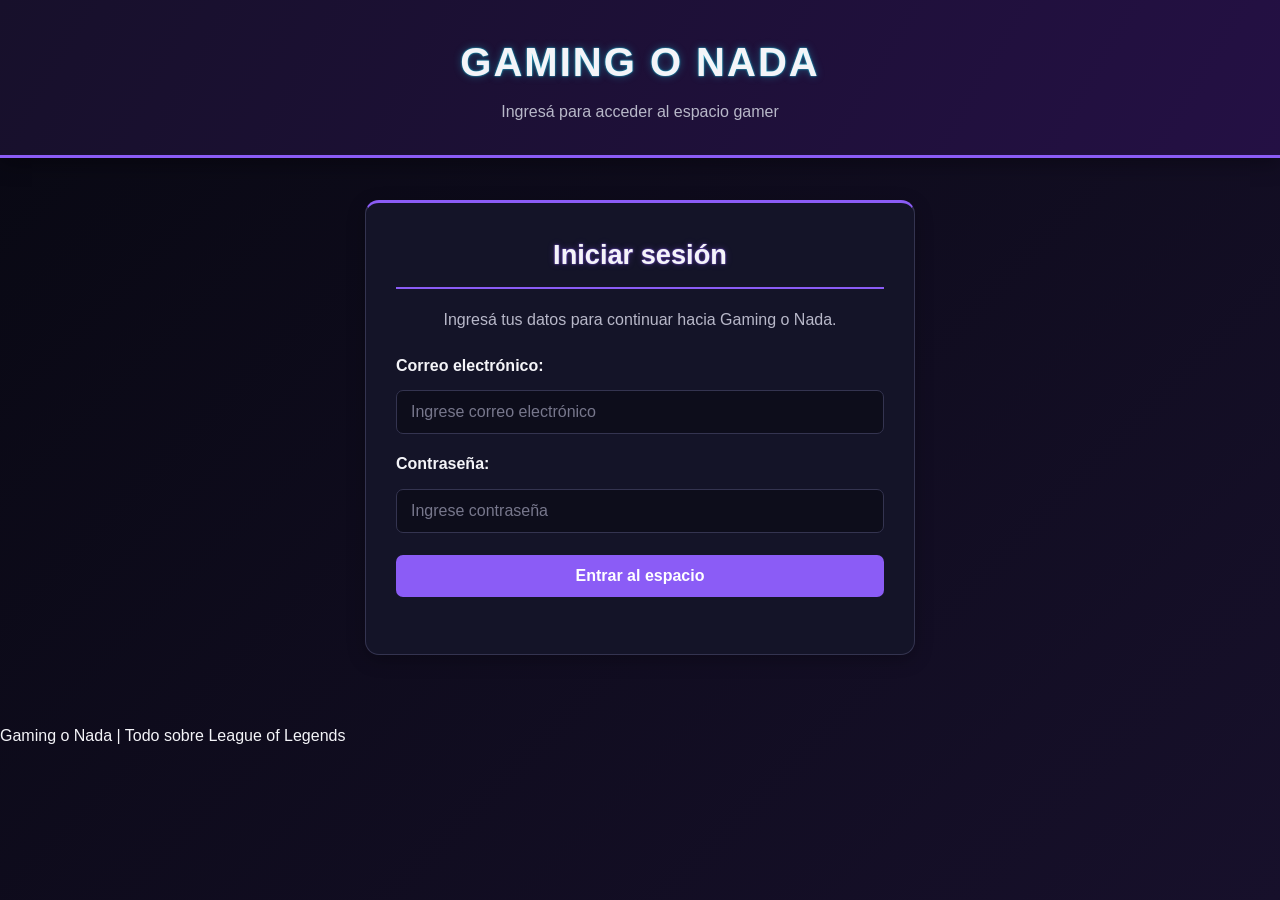
==== calculadora.html @ a45d56f7 "Actualizacion del proyecto Gaming o Nada" ====
<!DOCTYPE html>
<html lang="es">
<head>
    <meta charset="UTF-8">
    <meta name="viewport" content="width=device-width, initial-scale=1.0">
    <title>Calculadora | Gaming o Nada</title>

    <link rel="stylesheet" href="css/style.css">
</head>
<body data-protected="true">

    <header>
        <h1>Gaming o Nada</h1>
        <p>Calculadora Gamer</p>

        <nav>
            <details>
                <summary>Menú de navegación</summary>
                <ul>
                    <li><a href="gaming.html">Inicio</a></li>
                    <li><a href="calculadora.html">Calculadora</a></li>
                    <li><a href="contacto.html">Contacto</a></li>
                </ul>
            </details>
        </nav>
    </header>

    <main>
        <section>
            <h2>Calculadora Gamer</h2>

            <p>
                Ingresá dos números y seleccioná la operación matemática
                que quieras realizar.
            </p>

            <form id="formCalculadora">

                <label for="numero1">Primer número:</label>
                <input
                    type="number"
                    id="numero1"
                    name="numero1"
                    step="any"
                    required
                >

                <label for="numero2">Segundo número:</label>
                <input
                    type="number"
                    id="numero2"
                    name="numero2"
                    step="any"
                    required
                >

                <div class="operaciones">
                    <button type="button" data-operacion="+">
                        Sumar (+)
                    </button>

                    <button type="button" data-operacion="-">
                        Restar (-)
                    </button>

                    <button type="button" data-operacion="*">
                        Multiplicar (×)
                    </button>

                    <button type="button" data-operacion="/">
                        Dividir (÷)
                    </button>
                </div>

                <label for="resultado">Resultado:</label>
                <input
                    type="text"
                    id="resultado"
                    name="resultado"
                    readonly
                >

                <p id="mensaje" role="status"></p>

            </form>

            <a href="gaming.html">Volver al inicio</a>
        </section>
    </main>

    <footer>
        <p>EDI II - Tecnicatura Superior en Análisis de Sistemas - 2026</p>
        <p>Gaming o Nada | Proyecto educativo</p>
    </footer>

    <script src="js/script.js" defer></script>

</body>
</html>
---- css/style.css ----
/* ========================================
   GAMING O NADA
   Hoja de estilos principal
======================================== */


/* ========================================
   1. CONFIGURACIÓN GENERAL
======================================== */

* {
    margin: 0;
    padding: 0;
    box-sizing: border-box;
}

:root {
    --fondo: #080812;
    --fondo-secundario: #141428;
    --violeta: #8b5cf6;
    --celeste: #22d3ee;
    --rosa: #ec4899;
    --texto: #f4f4f8;
    --texto-secundario: #b8b8c9;
    --borde: #343450;
}

body {
    min-height: 100vh;
    font-family: "Segoe UI", Arial, sans-serif;
    background: linear-gradient(135deg, var(--fondo), #17102b);
    color: var(--texto);
    line-height: 1.6;
}


/* ========================================
   2. ENCABEZADO
======================================== */

header {
    background: linear-gradient(120deg, #17102b, #241044);
    padding: 30px 20px;
    text-align: center;
    border-bottom: 3px solid var(--violeta);
    box-shadow: 0 5px 20px rgba(0, 0, 0, 0.35);
}

header h1 {
    color: var(--celeste);
    font-size: 2.5rem;
    letter-spacing: 2px;
    text-transform: uppercase;
    text-shadow: 0 0 12px rgba(34, 211, 238, 0.35);
}

header p {
    color: var(--texto-secundario);
    margin-top: 5px;
}


/* ========================================
   3. MENÚ DE NAVEGACIÓN
======================================== */

nav {
    margin-top: 20px;
}

nav details {
    position: relative;
    display: inline-block;
}

nav summary {
    list-style: none;
    cursor: pointer;
    padding: 10px 25px;
    background: var(--violeta);
    border-radius: 8px;
    color: white;
    font-weight: bold;
    transition: 0.3s;
}

nav summary::-webkit-details-marker {
    display: none;
}

nav summary::after {
    content: " ▼";
    font-size: 0.75rem;
}

nav summary:hover {
    background: var(--celeste);
    color: var(--fondo);
}

nav details ul {
    position: absolute;
    top: 110%;
    left: 0;
    width: 190px;
    list-style: none;
    background: var(--fondo-secundario);
    border: 1px solid var(--violeta);
    border-radius: 8px;
    overflow: hidden;
    z-index: 10;
    box-shadow: 0 8px 20px rgba(0, 0, 0, 0.4);
}

nav details li a {
    display: block;
    padding: 12px 15px;
    color: var(--texto);
    text-decoration: none;
    transition: 0.3s;
}

nav details li a:hover {
    background: var(--violeta);
    color: white;
}


/* ========================================
   4. CONTENIDO PRINCIPAL
======================================== */

main {
    width: 90%;
    max-width: 1100px;
    margin: 35px auto;
}

section {
    background: var(--fondo-secundario);
    padding: 30px;
    margin-bottom: 25px;
    border: 1px solid var(--borde);
    border-radius: 14px;
    box-shadow: 0 5px 18px rgba(0, 0, 0, 0.25);
}

section h2 {
    color: var(--celeste);
    font-size: 1.7rem;
    margin-bottom: 18px;
    border-bottom: 2px solid var(--violeta);
    padding-bottom: 10px;
}

section h3 {
    color: var(--rosa);
    margin-bottom: 8px;
}

section p {
    color: var(--texto-secundario);
    margin-bottom: 15px;
}

section ul {
    padding-left: 25px;
    color: var(--texto-secundario);
}

section li {
    margin-bottom: 8px;
}


/* ========================================
   5. FORMULARIO DE ACCESO
======================================== */

.login-main {
    max-width: 550px;
    min-height: 55vh;
    display: flex;
    align-items: center;
    justify-content: center;
}

.login-section {
    width: 100%;
    border-top: 3px solid var(--violeta);
}

.login-section h2 {
    text-align: center;
}

.login-section > p {
    text-align: center;
}


/* ========================================
   6. IMAGEN PRINCIPAL
======================================== */

.logo-lol {
    display: block;
    width: 100%;
    max-width: 400px;
    height: auto;
    margin: 20px auto;
    border-radius: 10px;
}


/* ========================================
   7. TARJETAS Y CONTENIDO
======================================== */

article {
    background: #1c1c35;
    padding: 20px;
    margin: 15px 0;
    border-left: 4px solid var(--violeta);
    border-radius: 8px;
    transition: 0.3s;
}

article:hover {
    transform: translateY(-3px);
    border-left-color: var(--celeste);
}

blockquote {
    margin-top: 20px;
    padding: 18px;
    background: rgba(139, 92, 246, 0.12);
    border-left: 4px solid var(--celeste);
    border-radius: 6px;
    color: var(--texto);
    font-style: italic;
}


/* ========================================
   8. FORMULARIOS E INPUTS
======================================== */

form {
    display: flex;
    flex-direction: column;
    gap: 12px;
    max-width: 650px;
}

label {
    color: var(--texto);
    font-weight: 600;
    margin-top: 5px;
}

input,
textarea {
    width: 100%;
    padding: 12px 14px;
    background: #0d0d1b;
    border: 1px solid var(--borde);
    border-radius: 7px;
    color: var(--texto);
    font-family: inherit;
    font-size: 1rem;
    outline: none;
    transition: 0.3s;
}

input:focus,
textarea:focus {
    border-color: var(--celeste);
    box-shadow: 0 0 8px rgba(34, 211, 238, 0.2);
}

input::placeholder,
textarea::placeholder {
    color: #77778c;
}

textarea {
    resize: vertical;
}


/* ========================================
   9. BOTONES
======================================== */

button {
    padding: 12px 18px;
    margin-top: 10px;
    background: var(--violeta);
    border: none;
    border-radius: 7px;
    color: white;
    font-size: 1rem;
    font-weight: bold;
    cursor: pointer;
    transition: 0.3s;
}

button:hover {
    background: var(--celeste);
    color: var(--fondo);
    transform: translateY(-2px);
}

button:active {
    transform: scale(0.98);
}


/* ========================================
   10. CALCULADORA
======================================== */

.operaciones {
    display: grid;
    grid-template-columns: repeat(2, 1fr);
    gap: 10px;
    margin: 10px 0;
}

.operaciones button {
    margin-top: 0;
}


/* ========================================
   11. VENTANA EMERGENTE DE CONFIRMACIÓN
======================================== */

.modal-overlay {
    position: fixed;
    inset: 0;
    z-index: 1000;

    display: flex;
    align-items: center;
    justify-content: center;

    padding: 20px;
    background: rgba(0, 0, 0, 0.78);
    backdrop-filter: blur(5px);

    animation: aparecerFondo 0.25s ease;
}

.modal-overlay[hidden] {
    display: none;
}

.modal-contenido {
    width: 100%;
    max-width: 430px;

    padding: 35px 30px;
    text-align: center;

    background: linear-gradient(145deg, #17102b, #141428);
    border: 1px solid var(--violeta);
    border-radius: 18px;

    box-shadow: 0 0 35px rgba(139, 92, 246, 0.25);

    animation: aparecerVentana 0.3s ease;
}

.modal-icono {
    width: 75px;
    height: 75px;

    display: flex;
    align-items: center;
    justify-content: center;

    margin: 0 auto 20px;

    border: 3px solid #4ade80;
    border-radius: 50%;

    color: #4ade80;
    font-size: 2.8rem;
    font-weight: bold;

    box-shadow: 0 0 20px rgba(74, 222, 128, 0.2);
}

.modal-contenido h2 {
    color: var(--celeste);
    font-size: 1.7rem;
    margin-bottom: 12px;
}

.modal-contenido p {
    color: var(--texto-secundario);
    margin-bottom: 20px;
}

.modal-contenido button {
    width: 100%;
    max-width: 180px;
    margin-top: 5px;
}


/* ANIMACIONES DE LA VENTANA */

@keyframes aparecerFondo {
    from {
        opacity: 0;
    }

    to {
        opacity: 1;
    }
}

@keyframes aparecerVentana {
    from {
        opacity: 0;
        transform: translateY(20px) scale(0.95);
    }

    to {
        opacity: 1;
        transform: translateY(0) scale(1);
    }
}


/* ========================================
   12. DISEÑO RESPONSIVE
======================================== */

@media (max-width: 600px) {

    header h1 {
        font-size: 2rem;
    }

    main {
        width: 94%;
        margin: 25px auto;
    }

    section {
        padding: 20px;
    }

    .modal-contenido {
        padding: 28px 20px;
    }

    .modal-contenido h2 {
        font-size: 1.45rem;
    }
}



/* ========================================
   13. CONTORNOS NEÓN ANIMADOS
======================================== */

header h1,
section h2,
section h3 {
    color: var(--texto);
    -webkit-text-stroke: 1px transparent;
    paint-order: stroke fill;
    animation: contornoNeon 4s ease-in-out infinite alternate;
}

header h1 {
    text-shadow:
        0 0 2px #22d3ee,
        0 0 8px rgba(34, 211, 238, 0.35);
}

section h2,
section h3 {
    text-shadow:
        0 0 2px #8b5cf6,
        0 0 7px rgba(139, 92, 246, 0.3);
}

@keyframes contornoNeon {

    0% {
        -webkit-text-stroke: 0.4px #22d3ee;
        text-shadow:
            0 0 2px #22d3ee,
            0 0 5px #22d3ee;
    }

    50% {
        -webkit-text-stroke: 0.8px #8b5cf6;
        text-shadow:
            0 0 4px #8b5cf6,
            0 0 12px #8b5cf6;
    }

    100% {
        -webkit-text-stroke: 1px #ec4899;
        text-shadow:
            0 0 3px #ec4899,
            0 0 10px #ec4899;
    }
}
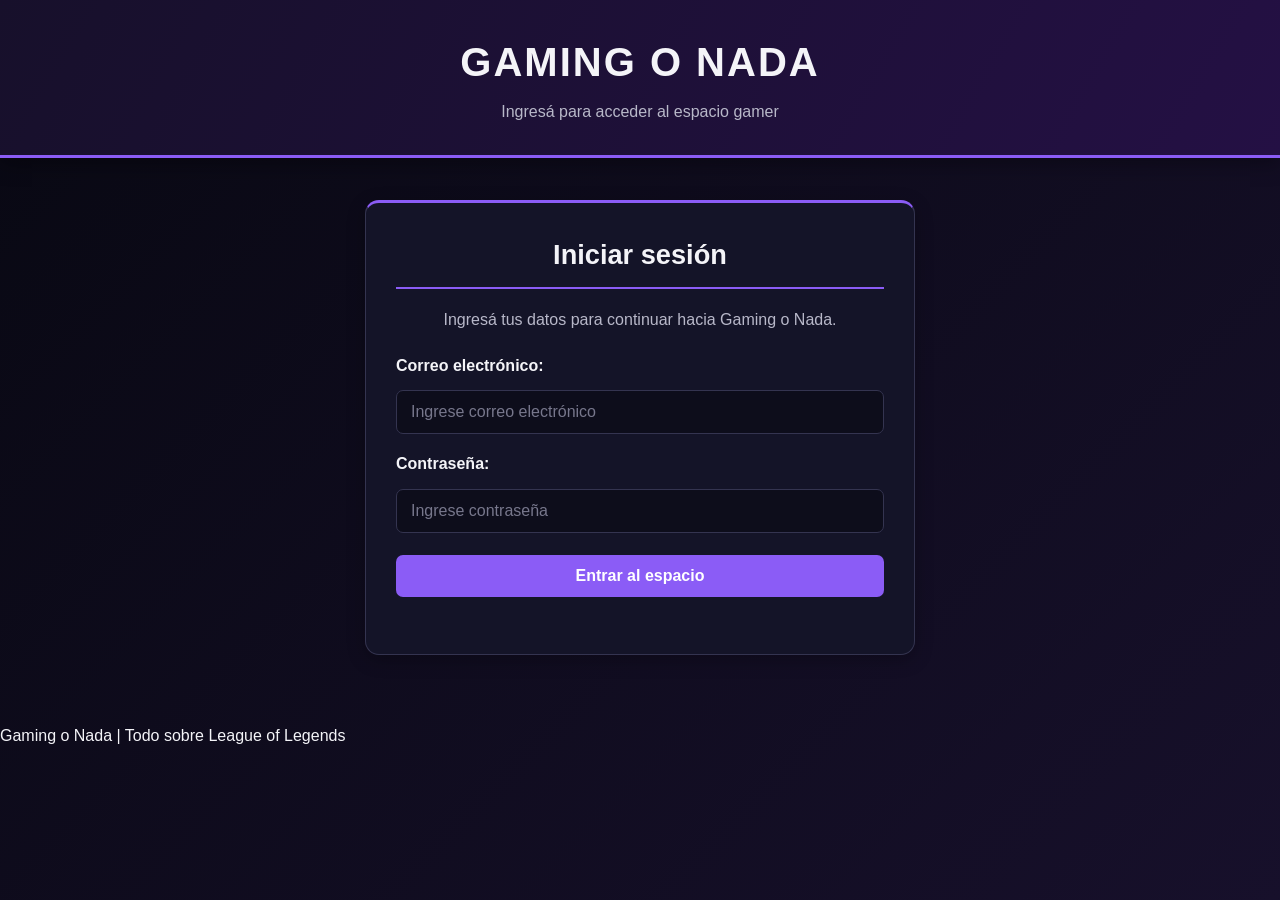
==== commit e728ea42: "Actualizacion del contenido y diseño del sitio" ====
--- a/calculadora.html
+++ b/calculadora.html
@@ -9,6 +9,7 @@
 </head>
 <body data-protected="true">
 
+    <!-- ENCABEZADO Y MENÚ DESPLEGABLE -->
     <header>
         <h1>Gaming o Nada</h1>
         <p>Calculadora Gamer</p>
@@ -17,14 +18,15 @@
             <details>
                 <summary>Menú de navegación</summary>
                 <ul>
-                    <li><a href="gaming.html">Inicio</a></li>
-                    <li><a href="calculadora.html">Calculadora</a></li>
+                    <li><a href="index.html">Inicio</a></li>
+                    <li><a href="index.html#formulario-acceso">Formulario</a></li>
                     <li><a href="contacto.html">Contacto</a></li>
                 </ul>
             </details>
         </nav>
     </header>
 
+    <!-- CONTENIDO PRINCIPAL Y CALCULADORA -->
     <main>
         <section>
             <h2>Calculadora Gamer</h2>
@@ -84,15 +86,17 @@
 
             </form>
 
-            <a href="gaming.html">Volver al inicio</a>
+            <a href="index.html">Volver al inicio</a>
         </section>
     </main>
 
+    <!-- PIE DE PÁGINA -->
     <footer>
-        <p>EDI II - Tecnicatura Superior en Análisis de Sistemas - 2026</p>
+        <p>EDI I - Tecnicatura Superior en Análisis de Sistemas - 2026</p>
         <p>Gaming o Nada | Proyecto educativo</p>
     </footer>
 
+    <!-- SCRIPTS -->
     <script src="js/script.js" defer></script>
 
 </body>
--- a/css/style.css
+++ b/css/style.css
@@ -1,12 +1,5 @@
-
 /* ========================================
-   GAMING O NADA
-   Hoja de estilos principal
-======================================== */
-
-
-/* ========================================
-   1. CONFIGURACIÓN GENERAL
+   GAMING O NADA - ESTILOS PRINCIPALES
 ======================================== */
 
 * {
@@ -17,53 +10,95 @@
 
 :root {
     --fondo: #080812;
-    --fondo-secundario: #141428;
+    --fondo-sec: #141428;
     --violeta: #8b5cf6;
     --celeste: #22d3ee;
     --rosa: #ec4899;
     --texto: #f4f4f8;
-    --texto-secundario: #b8b8c9;
+    --texto-sec: #b8b8c9;
     --borde: #343450;
+}
+
+html {
+    min-height: 100%;
+    background-color: var(--fondo);
+    scroll-behavior: smooth;
+    scroll-padding-top: 125px;
 }
 
 body {
     min-height: 100vh;
     font-family: "Segoe UI", Arial, sans-serif;
-    background: linear-gradient(135deg, var(--fondo), #17102b);
+    background: linear-gradient(135deg, #080812, #17102b);
     color: var(--texto);
     line-height: 1.6;
 }
 
-
 /* ========================================
-   2. ENCABEZADO
+   ESTRUCTURA Y NAVEGACIÓN GENERAL
 ======================================== */
 
 header {
+    padding: 30px 20px;
     background: linear-gradient(120deg, #17102b, #241044);
-    padding: 30px 20px;
-    text-align: center;
     border-bottom: 3px solid var(--violeta);
     box-shadow: 0 5px 20px rgba(0, 0, 0, 0.35);
+    text-align: center;
 }
 
 header h1 {
-    color: var(--celeste);
     font-size: 2.5rem;
     letter-spacing: 2px;
     text-transform: uppercase;
-    text-shadow: 0 0 12px rgba(34, 211, 238, 0.35);
 }
 
 header p {
-    color: var(--texto-secundario);
+    color: var(--texto-sec);
     margin-top: 5px;
 }
 
-
-/* ========================================
-   3. MENÚ DE NAVEGACIÓN
-======================================== */
+main {
+    width: 90%;
+    max-width: 1100px;
+    margin: 35px auto;
+}
+
+section {
+    padding: 30px;
+    margin-bottom: 25px;
+    background: var(--fondo-sec);
+    border: 1px solid var(--borde);
+    border-radius: 14px;
+    box-shadow: 0 5px 18px rgba(0, 0, 0, 0.25);
+}
+
+section h2 {
+    padding-bottom: 10px;
+    margin-bottom: 18px;
+    border-bottom: 2px solid var(--violeta);
+    font-size: 1.7rem;
+}
+
+section h3 {
+    margin-bottom: 8px;
+}
+
+section p,
+section ul {
+    color: var(--texto-sec);
+}
+
+section p {
+    margin-bottom: 15px;
+}
+
+section ul {
+    padding-left: 25px;
+}
+
+section li {
+    margin-bottom: 8px;
+}
 
 nav {
     margin-top: 20px;
@@ -75,13 +110,13 @@
 }
 
 nav summary {
-    list-style: none;
-    cursor: pointer;
     padding: 10px 25px;
     background: var(--violeta);
     border-radius: 8px;
-    color: white;
+    color: #fff;
     font-weight: bold;
+    cursor: pointer;
+    list-style: none;
     transition: 0.3s;
 }
 
@@ -103,13 +138,13 @@
     position: absolute;
     top: 110%;
     left: 0;
+    z-index: 10;
     width: 190px;
-    list-style: none;
-    background: var(--fondo-secundario);
+    overflow: hidden;
+    background: var(--fondo-sec);
     border: 1px solid var(--violeta);
     border-radius: 8px;
-    overflow: hidden;
-    z-index: 10;
+    list-style: none;
     box-shadow: 0 8px 20px rgba(0, 0, 0, 0.4);
 }
 
@@ -123,67 +158,104 @@
 
 nav details li a:hover {
     background: var(--violeta);
-    color: white;
-}
-
+    color: #fff;
+}
+
+/* Barra lateral superior desplegable con flecha */
+.portal-sidebar {
+    position: relative;
+    z-index: 20;
+    width: 230px;
+    margin: 112px 0 0 16px;
+}
+
+.sidebar-panel {
+    background: var(--fondo-sec);
+    border: 1px solid var(--violeta);
+    border-radius: 10px;
+    overflow: hidden;
+    box-shadow: 0 6px 18px rgba(0, 0, 0, 0.35);
+}
+
+.sidebar-toggle {
+    display: flex;
+    align-items: center;
+    justify-content: space-between;
+    padding: 9px 14px;
+    background: rgba(139, 92, 246, 0.16);
+    color: var(--texto);
+    font-weight: 700;
+    cursor: pointer;
+    list-style: none;
+    transition: background 0.25s, color 0.25s;
+}
+
+.sidebar-toggle::-webkit-details-marker,
+.sidebar-toggle::marker {
+    display: none;
+    content: "";
+}
+
+.sidebar-toggle:hover {
+    background: var(--violeta);
+    color: #fff;
+}
+
+.sidebar-flecha {
+    display: inline-block;
+    color: var(--celeste);
+    font-size: 1rem;
+    line-height: 1;
+    transition: transform 0.25s ease;
+}
+
+.sidebar-panel[open] .sidebar-flecha {
+    transform: rotate(90deg);
+}
+
+.sidebar-links {
+    display: flex;
+    flex-direction: column;
+    gap: 4px;
+    padding: 8px;
+    animation: deslizarSidebar 0.2s ease;
+}
+
+.sidebar-links a {
+    padding: 7px 10px;
+    color: var(--texto-sec);
+    text-decoration: none;
+    border-radius: 6px;
+    transition: 0.2s;
+}
+
+.sidebar-links a:hover {
+    background: rgba(34, 211, 238, 0.12);
+    color: var(--celeste);
+    transform: translateX(3px);
+}
+
+@keyframes deslizarSidebar {
+    from {
+        opacity: 0;
+        transform: translateY(-6px);
+    }
+    to {
+        opacity: 1;
+        transform: translateY(0);
+    }
+}
 
 /* ========================================
-   4. CONTENIDO PRINCIPAL
+   LOGIN, TARJETAS, FORMULARIOS Y BOTONES
 ======================================== */
 
-main {
-    width: 90%;
-    max-width: 1100px;
-    margin: 35px auto;
-}
-
-section {
-    background: var(--fondo-secundario);
-    padding: 30px;
-    margin-bottom: 25px;
-    border: 1px solid var(--borde);
-    border-radius: 14px;
-    box-shadow: 0 5px 18px rgba(0, 0, 0, 0.25);
-}
-
-section h2 {
-    color: var(--celeste);
-    font-size: 1.7rem;
-    margin-bottom: 18px;
-    border-bottom: 2px solid var(--violeta);
-    padding-bottom: 10px;
-}
-
-section h3 {
-    color: var(--rosa);
-    margin-bottom: 8px;
-}
-
-section p {
-    color: var(--texto-secundario);
-    margin-bottom: 15px;
-}
-
-section ul {
-    padding-left: 25px;
-    color: var(--texto-secundario);
-}
-
-section li {
-    margin-bottom: 8px;
-}
-
-
-/* ========================================
-   5. FORMULARIO DE ACCESO
-======================================== */
-
 .login-main {
+    display: flex;
+    align-items: center;
+    justify-content: center;
     max-width: 550px;
     min-height: 55vh;
-    display: flex;
-    align-items: center;
-    justify-content: center;
 }
 
 .login-section {
@@ -191,18 +263,10 @@
     border-top: 3px solid var(--violeta);
 }
 
-.login-section h2 {
-    text-align: center;
-}
-
+.login-section h2,
 .login-section > p {
     text-align: center;
 }
-
-
-/* ========================================
-   6. IMAGEN PRINCIPAL
-======================================== */
 
 .logo-lol {
     display: block;
@@ -213,15 +277,10 @@
     border-radius: 10px;
 }
 
-
-/* ========================================
-   7. TARJETAS Y CONTENIDO
-======================================== */
-
 article {
-    background: #1c1c35;
     padding: 20px;
     margin: 15px 0;
+    background: #1c1c35;
     border-left: 4px solid var(--violeta);
     border-radius: 8px;
     transition: 0.3s;
@@ -233,19 +292,13 @@
 }
 
 blockquote {
+    padding: 18px;
     margin-top: 20px;
-    padding: 18px;
     background: rgba(139, 92, 246, 0.12);
     border-left: 4px solid var(--celeste);
     border-radius: 6px;
-    color: var(--texto);
     font-style: italic;
 }
-
-
-/* ========================================
-   8. FORMULARIOS E INPUTS
-======================================== */
 
 form {
     display: flex;
@@ -255,9 +308,8 @@
 }
 
 label {
-    color: var(--texto);
+    margin-top: 5px;
     font-weight: 600;
-    margin-top: 5px;
 }
 
 input,
@@ -289,18 +341,13 @@
     resize: vertical;
 }
 
-
-/* ========================================
-   9. BOTONES
-======================================== */
-
 button {
     padding: 12px 18px;
     margin-top: 10px;
     background: var(--violeta);
     border: none;
     border-radius: 7px;
-    color: white;
+    color: #fff;
     font-size: 1rem;
     font-weight: bold;
     cursor: pointer;
@@ -316,11 +363,6 @@
 button:active {
     transform: scale(0.98);
 }
-
-
-/* ========================================
-   10. CALCULADORA
-======================================== */
 
 .operaciones {
     display: grid;
@@ -333,24 +375,20 @@
     margin-top: 0;
 }
 
-
 /* ========================================
-   11. VENTANA EMERGENTE DE CONFIRMACIÓN
+   VENTANA EMERGENTE Y NEÓN
 ======================================== */
 
 .modal-overlay {
     position: fixed;
     inset: 0;
     z-index: 1000;
-
     display: flex;
     align-items: center;
     justify-content: center;
-
     padding: 20px;
     background: rgba(0, 0, 0, 0.78);
     backdrop-filter: blur(5px);
-
     animation: aparecerFondo 0.25s ease;
 }
 
@@ -361,48 +399,39 @@
 .modal-contenido {
     width: 100%;
     max-width: 430px;
-
     padding: 35px 30px;
-    text-align: center;
-
-    background: linear-gradient(145deg, #17102b, #141428);
+    background: linear-gradient(145deg, #17102b, var(--fondo-sec));
     border: 1px solid var(--violeta);
     border-radius: 18px;
-
     box-shadow: 0 0 35px rgba(139, 92, 246, 0.25);
-
+    text-align: center;
     animation: aparecerVentana 0.3s ease;
 }
 
 .modal-icono {
+    display: flex;
+    align-items: center;
+    justify-content: center;
     width: 75px;
     height: 75px;
-
-    display: flex;
-    align-items: center;
-    justify-content: center;
-
     margin: 0 auto 20px;
-
     border: 3px solid #4ade80;
     border-radius: 50%;
-
     color: #4ade80;
     font-size: 2.8rem;
     font-weight: bold;
-
     box-shadow: 0 0 20px rgba(74, 222, 128, 0.2);
 }
 
 .modal-contenido h2 {
+    margin-bottom: 12px;
     color: var(--celeste);
     font-size: 1.7rem;
-    margin-bottom: 12px;
 }
 
 .modal-contenido p {
-    color: var(--texto-secundario);
     margin-bottom: 20px;
+    color: var(--texto-sec);
 }
 
 .modal-contenido button {
@@ -411,65 +440,15 @@
     margin-top: 5px;
 }
 
-
-/* ANIMACIONES DE LA VENTANA */
-
 @keyframes aparecerFondo {
-    from {
-        opacity: 0;
-    }
-
-    to {
-        opacity: 1;
-    }
+    from { opacity: 0; }
+    to { opacity: 1; }
 }
 
 @keyframes aparecerVentana {
-    from {
-        opacity: 0;
-        transform: translateY(20px) scale(0.95);
-    }
-
-    to {
-        opacity: 1;
-        transform: translateY(0) scale(1);
-    }
-}
-
-
-/* ========================================
-   12. DISEÑO RESPONSIVE
-======================================== */
-
-@media (max-width: 600px) {
-
-    header h1 {
-        font-size: 2rem;
-    }
-
-    main {
-        width: 94%;
-        margin: 25px auto;
-    }
-
-    section {
-        padding: 20px;
-    }
-
-    .modal-contenido {
-        padding: 28px 20px;
-    }
-
-    .modal-contenido h2 {
-        font-size: 1.45rem;
-    }
-}
-
-
-
-/* ========================================
-   13. CONTORNOS NEÓN ANIMADOS
-======================================== */
+    from { opacity: 0; transform: translateY(20px) scale(0.95); }
+    to { opacity: 1; transform: translateY(0) scale(1); }
+}
 
 header h1,
 section h2,
@@ -480,39 +459,848 @@
     animation: contornoNeon 4s ease-in-out infinite alternate;
 }
 
-header h1 {
-    text-shadow:
-        0 0 2px #22d3ee,
-        0 0 8px rgba(34, 211, 238, 0.35);
-}
-
-section h2,
-section h3 {
-    text-shadow:
-        0 0 2px #8b5cf6,
-        0 0 7px rgba(139, 92, 246, 0.3);
-}
-
 @keyframes contornoNeon {
-
     0% {
-        -webkit-text-stroke: 0.4px #22d3ee;
-        text-shadow:
-            0 0 2px #22d3ee,
-            0 0 5px #22d3ee;
+        -webkit-text-stroke: 0.4px var(--celeste);
+        text-shadow: 0 0 2px var(--celeste), 0 0 5px var(--celeste);
     }
-
     50% {
-        -webkit-text-stroke: 0.8px #8b5cf6;
-        text-shadow:
-            0 0 4px #8b5cf6,
-            0 0 12px #8b5cf6;
+        -webkit-text-stroke: 0.8px var(--violeta);
+        text-shadow: 0 0 4px var(--violeta), 0 0 12px var(--violeta);
     }
-
     100% {
-        -webkit-text-stroke: 1px #ec4899;
-        text-shadow:
-            0 0 3px #ec4899,
-            0 0 10px #ec4899;
+        -webkit-text-stroke: 1px var(--rosa);
+        text-shadow: 0 0 3px var(--rosa), 0 0 10px var(--rosa);
     }
 }
+
+/* ========================================
+   PORTAL GAMING O NADA
+======================================== */
+
+body[data-protected="true"] {
+    background:
+        radial-gradient(ellipse at 50% 0%, rgba(139, 92, 246, 0.12), transparent 45%),
+        linear-gradient(135deg, var(--fondo), #100d20 55%, var(--fondo));
+}
+
+.portal-header {
+    position: fixed;
+    top: 0;
+    left: 0;
+    z-index: 1000;
+    display: flex;
+    align-items: center;
+    justify-content: space-between;
+    width: 100%;
+    min-height: 100px;
+    gap: 25px;
+    padding: 18px 4%;
+    background: rgba(10, 9, 24, 0.97);
+    border-bottom: 1px solid rgba(139, 92, 246, 0.55);
+    text-align: left;
+    backdrop-filter: blur(12px);
+}
+
+.portal-header h1 {
+    font-size: 1.2rem;
+}
+
+.portal-header .marca {
+    flex-shrink: 0;
+}
+
+.portal-header nav {
+    margin-top: 0;
+}
+
+.portal-nav {
+    display: flex;
+    align-items: center;
+    justify-content: flex-end;
+    flex-wrap: wrap;
+    gap: 8px;
+}
+
+.portal-nav a {
+    padding: 9px 11px;
+    color: var(--texto-sec);
+    font-size: 0.82rem;
+    font-weight: 700;
+    text-decoration: none;
+    white-space: nowrap;
+    border-radius: 7px;
+    transition: 0.3s;
+}
+
+.portal-nav a:hover {
+    background: var(--violeta);
+    color: #fff;
+    box-shadow: 0 0 12px rgba(139, 92, 246, 0.3);
+}
+
+.marca {
+    display: flex;
+    align-items: center;
+    gap: 12px;
+}
+
+.marca-icono {
+    display: flex;
+    align-items: center;
+    justify-content: center;
+    width: 48px;
+    height: 48px;
+    background: linear-gradient(135deg, var(--violeta), var(--rosa));
+    border-radius: 12px;
+    color: #fff;
+    font-size: 1.3rem;
+    font-weight: 900;
+    box-shadow: 0 0 20px rgba(139, 92, 246, 0.35);
+}
+
+.portal-main {
+    width: min(1200px, 92%);
+    margin: 24px auto 70px;
+    padding-top: 12px;
+}
+
+.portal-main section {
+    padding: 35px 0;
+    margin-bottom: 25px;
+    background: transparent;
+    border: none;
+    border-radius: 0;
+    box-shadow: none;
+}
+
+.portal-main section h2 {
+    font-size: 2rem;
+}
+
+.portal-main a {
+    color: inherit;
+}
+
+.portal-main img {
+    max-width: 100%;
+}
+
+.portal-main section[id] {
+    scroll-margin-top: 125px;
+}
+
+/* Portada */
+.hero-portal {
+    position: relative;
+    display: grid;
+    grid-template-columns: 1.1fr 0.9fr;
+    align-items: center;
+    gap: 35px;
+    min-height: 430px;
+    padding: 45px;
+    overflow: hidden;
+    background:
+        radial-gradient(circle at 80% 50%, rgba(139, 92, 246, 0.2), transparent 40%),
+        linear-gradient(120deg, var(--fondo-sec), #0d0d1b);
+    border: 1px solid var(--borde);
+    border-radius: 22px;
+}
+
+.hero-contenido {
+    position: relative;
+    z-index: 2;
+}
+
+.hero-portal h2 {
+    margin-bottom: 20px;
+    color: #fff;
+    font-size: clamp(2.5rem, 5vw, 4.5rem);
+    line-height: 1.05;
+    text-transform: uppercase;
+}
+
+.hero-portal p {
+    max-width: 500px;
+    margin-bottom: 25px;
+}
+
+.portal-main .boton-portal {
+    display: inline-flex;
+    align-items: center;
+    justify-content: center;
+    padding: 13px 23px;
+    margin-top: 15px;
+    background: linear-gradient(110deg, var(--violeta), #b44de5);
+    border: 1px solid rgba(255, 255, 255, 0.12);
+    border-radius: 8px;
+    color: #fff;
+    font-weight: 800;
+    text-decoration: none;
+    transition: 0.3s;
+}
+
+.portal-main .boton-portal:hover {
+    background: var(--celeste);
+    color: var(--fondo);
+    transform: translateY(-3px);
+}
+
+.hero-imagen {
+    display: flex;
+    align-items: center;
+    justify-content: center;
+    min-width: 0;
+}
+
+.hero-imagen img {
+    width: 100%;
+    max-width: 420px;
+    height: auto;
+    object-fit: contain;
+    filter: drop-shadow(0 0 25px rgba(139, 92, 246, 0.3));
+}
+
+.hero-decoracion {
+    position: absolute;
+    right: -100px;
+    bottom: -140px;
+    width: 260px;
+    height: 260px;
+    border: 2px solid rgba(34, 211, 238, 0.2);
+    border-radius: 50%;
+}
+
+/* Títulos y accesos rápidos */
+.portal-main .titulo-seccion {
+    margin-bottom: 25px;
+}
+
+.titulo-seccion > span,
+.etiqueta {
+    display: inline-block;
+    margin-bottom: 12px;
+    color: var(--celeste);
+    font-size: 0.78rem;
+    font-weight: 800;
+    letter-spacing: 2px;
+}
+
+.titulo-seccion h2 {
+    margin-bottom: 12px;
+}
+
+.titulo-seccion p {
+    max-width: 650px;
+}
+
+.explorar-grid {
+    display: grid;
+    grid-template-columns: repeat(4, 1fr);
+    gap: 18px;
+}
+
+.explorar-card {
+    position: relative;
+    display: flex;
+    flex-direction: column;
+    justify-content: flex-end;
+    min-height: 205px;
+    padding: 20px;
+    overflow: hidden;
+    background: linear-gradient(145deg, #1b1935, #10101f);
+    background-size: cover;
+    background-position: center;
+    border: 1px solid rgba(139, 92, 246, 0.35);
+    border-radius: 14px;
+    box-shadow: inset 0 0 35px rgba(8, 8, 18, 0.35);
+    text-decoration: none;
+    transition: 0.3s;
+}
+
+.explorar-grieta {
+    background-image: linear-gradient(rgba(8, 8, 18, 0.38), rgba(8, 8, 18, 0.68)), url("../img/Grieta.jpg");
+}
+
+.explorar-posiciones {
+    background-image: linear-gradient(rgba(8, 8, 18, 0.38), rgba(8, 8, 18, 0.68)), url("../img/mapas%20y%20posiciones.jpg");
+}
+
+.explorar-campeones {
+    background-image: linear-gradient(rgba(8, 8, 18, 0.38), rgba(8, 8, 18, 0.68)), url("../img/campeones.jpg");
+}
+
+.explorar-objetivos {
+    background-image: linear-gradient(rgba(8, 8, 18, 0.38), rgba(8, 8, 18, 0.68)), url("../img/objetivos.jpg");
+}
+
+.explorar-card span,
+.explorar-card h3,
+.explorar-card p,
+.explorar-card b {
+    position: relative;
+    z-index: 1;
+    color: #fff;
+}
+
+.explorar-card span {
+    font-size: 0.8rem;
+    font-weight: bold;
+}
+
+.explorar-card h3 {
+    margin-top: 8px;
+    font-size: 1.5rem;
+}
+
+.explorar-card p {
+    margin: 4px 0 12px;
+    font-size: 0.9rem;
+}
+
+.explorar-card b {
+    color: var(--celeste);
+    font-size: 0.78rem;
+    letter-spacing: 1px;
+}
+
+.explorar-card:hover {
+    transform: translateY(-5px);
+    border-color: var(--celeste);
+    box-shadow: 0 0 20px rgba(34, 211, 238, 0.12);
+}
+
+/* Introducción, Grieta, Posiciones, Campeones, Objetivos, Modos */
+.portal-main .introduccion-portal {
+    padding: 40px;
+    background: linear-gradient(120deg, var(--fondo-sec), #1b1530);
+    border: 1px solid var(--borde);
+    border-radius: 18px;
+}
+
+.introduccion-texto {
+    max-width: 800px;
+}
+
+.introduccion-texto h2 {
+    font-size: 2.3rem;
+}
+
+.caracteristicas-grid {
+    display: grid;
+    grid-template-columns: repeat(3, 1fr);
+    gap: 15px;
+    margin-top: 25px;
+}
+
+.caracteristica-card {
+    display: flex;
+    flex-direction: column;
+    justify-content: center;
+    min-height: 180px;
+    padding: 20px;
+    background: rgba(8, 8, 18, 0.7);
+    border: 1px solid var(--borde);
+    border-radius: 12px;
+    transition: 0.3s;
+}
+
+.caracteristica-card:hover {
+    transform: translateY(-4px);
+    border-color: var(--violeta);
+}
+
+.caracteristica-card h3 {
+    margin-bottom: 8px;
+    color: var(--celeste);
+}
+
+.caracteristica-card p {
+    margin: 0;
+    font-size: 0.95rem;
+}
+
+.numero-card {
+    display: block;
+    margin-bottom: 12px;
+    color: var(--rosa);
+    font-size: 1.8rem;
+    font-weight: 900;
+}
+
+.grieta-panel {
+    display: grid;
+    grid-template-columns: 1.1fr 0.9fr;
+    align-items: center;
+    gap: 30px;
+    padding: 25px;
+    overflow: hidden;
+    background: var(--fondo-sec);
+    border: 1px solid var(--borde);
+    border-radius: 18px;
+}
+
+.grieta-imagen,
+.objetivos-imagen {
+    overflow: hidden;
+    border-radius: 12px;
+}
+
+.grieta-imagen img {
+    display: block;
+    width: 100%;
+    height: 270px;
+    object-fit: cover;
+    filter: brightness(0.82) saturate(0.88);
+    transition: filter 0.3s ease, transform 0.3s ease;
+}
+
+.grieta-imagen:hover img {
+    transform: scale(1.04);
+    filter: brightness(0.95) saturate(0.95);
+}
+
+.grieta-info h3 {
+    margin-bottom: 12px;
+    color: var(--celeste);
+    font-size: 1.5rem;
+}
+
+.dato-grieta {
+    display: flex;
+    justify-content: space-between;
+    gap: 15px;
+    padding: 12px 0;
+    border-bottom: 1px solid var(--borde);
+    color: var(--texto-sec);
+}
+
+.dato-grieta strong {
+    color: var(--texto);
+}
+
+.lineas-grid {
+    display: grid;
+    grid-template-columns: repeat(4, 1fr);
+    gap: 12px;
+    margin-top: 20px;
+}
+
+.linea-card {
+    padding: 18px;
+    background: #17172c;
+    border-top: 3px solid var(--violeta);
+    border-radius: 8px;
+}
+
+.linea-card > span {
+    display: inline-block;
+    margin-bottom: 8px;
+    color: var(--rosa);
+    font-size: 0.8rem;
+    font-weight: 900;
+    letter-spacing: 2px;
+}
+
+.linea-card h3 {
+    color: var(--celeste);
+}
+
+.linea-card p {
+    margin: 0;
+    font-size: 0.9rem;
+}
+
+.posiciones-mapa {
+    display: grid;
+    grid-template-columns: 1.2fr 0.8fr;
+    align-items: center;
+    gap: 25px;
+    padding: 22px;
+    margin-bottom: 25px;
+    background: linear-gradient(120deg, #17152b, #10101e);
+    border: 1px solid var(--borde);
+    border-radius: 16px;
+}
+
+.posiciones-mapa img {
+    display: block;
+    width: 100%;
+    height: 210px;
+    object-fit: contain;
+    background: #10101e;
+    filter: brightness(0.9) saturate(0.95);
+}
+
+.posiciones-mapa span {
+    color: var(--celeste);
+    font-size: 0.78rem;
+    font-weight: 800;
+    letter-spacing: 2px;
+}
+
+.posiciones-mapa h3 {
+    margin: 10px 0;
+    color: #fff;
+    font-size: 1.6rem;
+}
+
+.posiciones-mapa p {
+    margin: 0;
+}
+
+.posiciones-grid {
+    display: grid;
+    grid-template-columns: repeat(5, 1fr);
+    gap: 13px;
+}
+
+.posicion-card {
+    position: relative;
+    display: flex;
+    flex-direction: column;
+    justify-content: flex-end;
+    min-height: 230px;
+    padding: 18px;
+    overflow: hidden;
+    background: linear-gradient(155deg, #242044, #11111f);
+    border: 1px solid var(--borde);
+    border-radius: 12px;
+    transition: 0.3s;
+}
+
+.posicion-card:hover {
+    transform: translateY(-5px);
+    border-color: var(--violeta);
+}
+
+.posicion-numero {
+    position: absolute;
+    top: 10px;
+    right: 15px;
+    color: rgba(255, 255, 255, 0.12);
+    font-size: 2.8rem;
+    font-weight: 900;
+}
+
+.posicion-icono {
+    display: flex;
+    align-items: center;
+    justify-content: center;
+    width: 55px;
+    height: 55px;
+    margin-bottom: 15px;
+    background: rgba(139, 92, 246, 0.2);
+    border: 1px solid var(--violeta);
+    border-radius: 12px;
+    color: var(--celeste);
+    font-weight: 900;
+}
+
+.posicion-card h3 {
+    margin-top: 8px;
+    color: #fff;
+    font-size: 1.2rem;
+}
+
+.posicion-card p {
+    margin: 0;
+    font-size: 0.88rem;
+}
+
+.campeones-portada {
+    max-width: 850px;
+    margin: 0 auto 25px;
+    overflow: hidden;
+    background: #10101e;
+    border: 1px solid var(--borde);
+    border-radius: 14px;
+}
+
+.campeones-portada img {
+    display: block;
+    width: 100%;
+    height: 230px;
+    object-fit: contain;
+    background: #10101e;
+    filter: brightness(0.9) saturate(0.95);
+}
+
+.campeones-grid {
+    display: grid;
+    grid-template-columns: repeat(3, 1fr);
+    gap: 15px;
+}
+
+.campeon-card {
+    min-height: 185px;
+    padding: 22px;
+    background: var(--fondo-sec);
+    border: 1px solid var(--borde);
+    border-left: 3px solid var(--rosa);
+    border-radius: 10px;
+    transition: 0.3s;
+}
+
+.campeon-card:hover {
+    transform: translateY(-4px);
+    border-left-color: var(--celeste);
+}
+
+.campeon-numero {
+    margin-bottom: 8px;
+    color: rgba(236, 72, 153, 0.25);
+    font-size: 2rem;
+    font-weight: 900;
+}
+
+.campeon-card h3 {
+    color: var(--celeste);
+}
+
+.campeon-card p {
+    margin: 0;
+}
+
+.campeon-card > span {
+    display: inline-block;
+    margin-top: 12px;
+    color: var(--celeste);
+    font-size: 0.7rem;
+    font-weight: 900;
+    letter-spacing: 1.5px;
+}
+
+.objetivos-panel {
+    display: grid;
+    grid-template-columns: 1fr 1fr;
+    align-items: center;
+    gap: 25px;
+    padding: 25px;
+    overflow: hidden;
+    background: var(--fondo-sec);
+    border: 1px solid var(--borde);
+    border-radius: 18px;
+}
+
+.objetivos-imagen img {
+    display: block;
+    width: 100%;
+    height: 300px;
+    object-fit: cover;
+    filter: brightness(0.82) saturate(0.88);
+    transition: filter 0.3s ease, transform 0.3s ease;
+}
+
+.objetivos-imagen:hover img {
+    transform: scale(1.04);
+    filter: brightness(0.95) saturate(0.95);
+}
+
+.objetivos-contenido h2 {
+    margin-bottom: 15px;
+    color: #fff;
+    font-size: 2.2rem;
+    line-height: 1.15;
+}
+
+.objetivo-item {
+    display: flex;
+    align-items: flex-start;
+    gap: 15px;
+    padding: 13px 0;
+    border-bottom: 1px solid var(--borde);
+}
+
+.objetivo-item > span {
+    min-width: 35px;
+    color: var(--rosa);
+    font-size: 1.1rem;
+    font-weight: 900;
+}
+
+.objetivo-item h3 {
+    color: var(--celeste);
+}
+
+.objetivo-item p {
+    margin: 0;
+}
+
+.objetivo-imagen-secundaria {
+    display: block;
+    width: 100%;
+    max-width: 165px;
+    height: 85px;
+    margin-top: 12px;
+    object-fit: cover;
+    border: 1px solid var(--borde);
+    border-radius: 8px;
+    filter: brightness(0.85) saturate(0.88);
+}
+
+.modos-grid {
+    display: grid;
+    grid-template-columns: repeat(3, 1fr);
+    gap: 15px;
+}
+
+.modo-card {
+    min-height: 180px;
+    padding: 22px;
+    background: linear-gradient(145deg, #1d1935, #11111f);
+    border: 1px solid var(--borde);
+    border-radius: 12px;
+    transition: 0.3s;
+}
+
+.modo-card:hover {
+    transform: translateY(-5px);
+    border-color: var(--celeste);
+}
+
+.modo-card > span {
+    display: block;
+    margin-bottom: 12px;
+    color: var(--rosa);
+    font-size: 0.8rem;
+    font-weight: 900;
+}
+
+.modo-card h3 {
+    color: var(--rosa);
+}
+
+.modo-card p {
+    margin: 0;
+}
+
+/* Consejos, Perfil y Pie de página */
+.portal-main .consejos-section {
+    padding: 30px;
+    background: linear-gradient(120deg, var(--fondo-sec), #1b1530);
+    border: 1px solid var(--borde);
+    border-radius: 18px;
+}
+
+.consejos-titulo {
+    margin-bottom: 20px;
+}
+
+.consejos-lista {
+    display: grid;
+    grid-template-columns: repeat(2, 1fr);
+    gap: 15px 25px;
+    padding: 0;
+    list-style: none;
+}
+
+.consejos-lista li {
+    padding: 15px;
+    background: rgba(8, 8, 18, 0.65);
+    border-left: 3px solid var(--celeste);
+    border-radius: 7px;
+}
+
+.portal-main .perfil-section {
+    padding: 35px;
+    background: linear-gradient(140deg, #19152d, #11111f);
+    border: 1px solid var(--violeta);
+    border-radius: 18px;
+}
+
+.perfil-intro,
+.perfil-form {
+    max-width: 700px;
+}
+
+.perfil-intro {
+    margin-bottom: 25px;
+}
+
+.campo-perfil {
+    display: flex;
+    flex-direction: column;
+    gap: 7px;
+}
+
+.campo-perfil label {
+    margin: 0;
+}
+
+.perfil-form button {
+    align-self: flex-start;
+    min-width: 180px;
+}
+
+.perfil-form #mensajeGamer {
+    color: var(--celeste);
+}
+
+.portal-footer {
+    padding: 35px 20px;
+    background: #0b0a16;
+    border-top: 1px solid var(--violeta);
+    text-align: center;
+}
+
+.portal-footer p {
+    margin: 5px 0;
+    color: var(--texto-sec);
+}
+
+/* ========================================
+   ADAPTACIÓN A PANTALLAS CHICAS
+======================================== */
+
+@media (max-width: 900px) {
+    .hero-portal,
+    .grieta-panel,
+    .posiciones-mapa,
+    .objetivos-panel {
+        grid-template-columns: 1fr;
+    }
+
+    .explorar-grid,
+    .lineas-grid,
+    .caracteristicas-grid,
+    .campeones-grid,
+    .modos-grid {
+        grid-template-columns: repeat(2, 1fr);
+    }
+
+    .posiciones-grid {
+        grid-template-columns: repeat(3, 1fr);
+    }
+}
+
+@media (max-width: 600px) {
+    .portal-header {
+        flex-direction: column;
+        align-items: flex-start;
+        gap: 12px;
+    }
+
+    .portal-nav {
+        justify-content: flex-start;
+    }
+
+    .portal-sidebar {
+        margin-top: 155px;
+    }
+
+    .explorar-grid,
+    .lineas-grid,
+    .caracteristicas-grid,
+    .campeones-grid,
+    .modos-grid,
+    .posiciones-grid,
+    .consejos-lista,
+    .operaciones {
+        grid-template-columns: 1fr;
+    }
+
+    .hero-portal {
+        padding: 25px;
+    }
+}
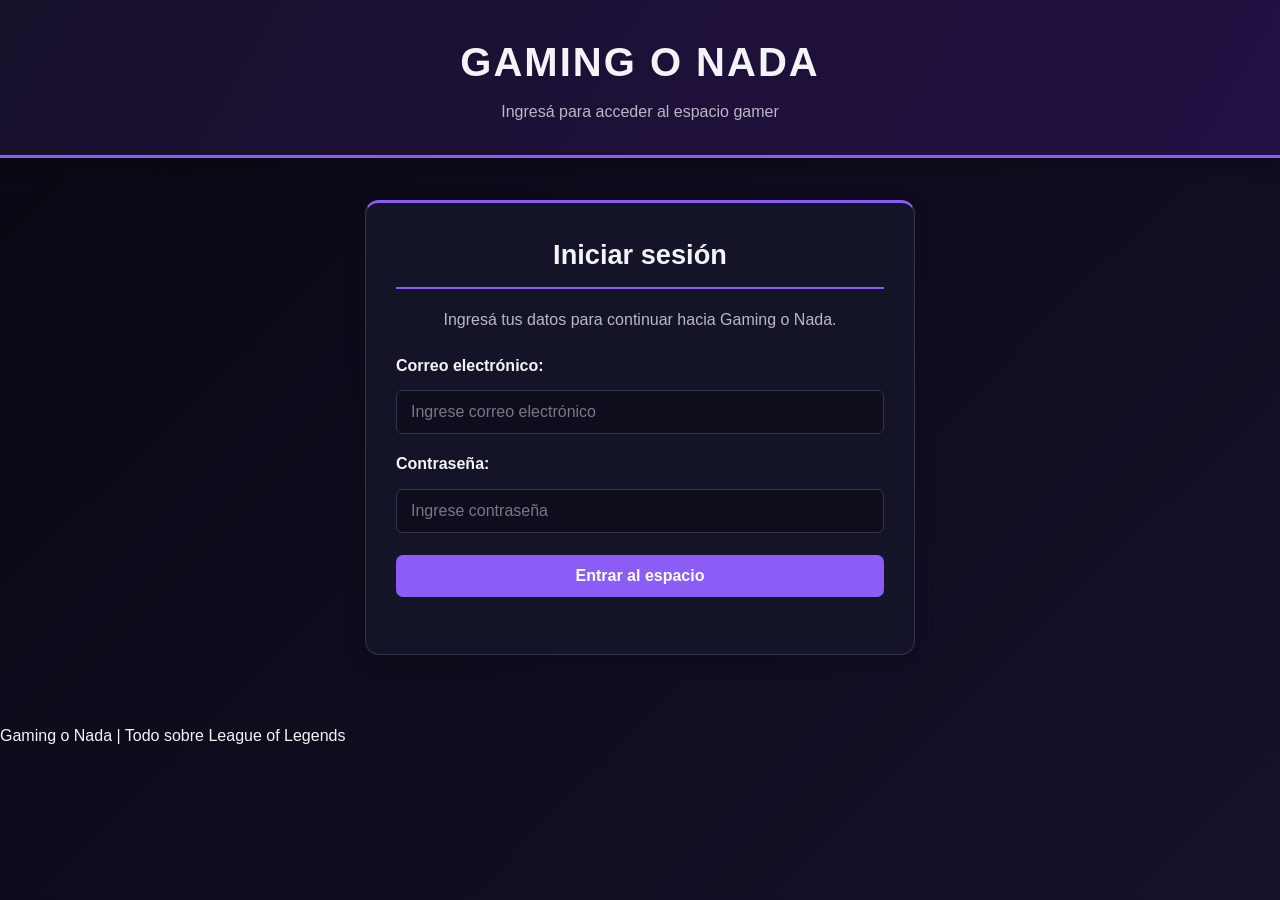
==== commit 5048b3ed: "Actualizacion README calculadora e index" ====
--- a/calculadora.html
+++ b/calculadora.html
@@ -18,8 +18,8 @@
             <details>
                 <summary>Menú de navegación</summary>
                 <ul>
-                    <li><a href="index.html">Inicio</a></li>
-                    <li><a href="index.html#formulario-acceso">Formulario</a></li>
+                    <li><a href="contenido.html">Inicio</a></li>
+                    <li><a href="index.html#formulario-acceso">Calculadora</a></li>
                     <li><a href="contacto.html">Contacto</a></li>
                 </ul>
             </details>
@@ -86,7 +86,7 @@
 
             </form>
 
-            <a href="index.html">Volver al inicio</a>
+            <a href="contenido.html">Volver al inicio</a>
         </section>
     </main>
 
@@ -98,6 +98,5 @@
 
     <!-- SCRIPTS -->
     <script src="js/script.js" defer></script>
-
 </body>
 </html>
--- a/css/style.css
+++ b/css/style.css
@@ -35,7 +35,7 @@
 }
 
 /* ========================================
-   ESTRUCTURA Y NAVEGACIÓN GENERAL
+   ESTRUCTURA, NAVEGACIÓN Y MENÚ LATERAL
 ======================================== */
 
 header {
@@ -79,35 +79,14 @@
     font-size: 1.7rem;
 }
 
-section h3 {
-    margin-bottom: 8px;
-}
-
-section p,
-section ul {
-    color: var(--texto-sec);
-}
-
-section p {
-    margin-bottom: 15px;
-}
-
-section ul {
-    padding-left: 25px;
-}
-
-section li {
-    margin-bottom: 8px;
-}
-
-nav {
-    margin-top: 20px;
-}
-
-nav details {
-    position: relative;
-    display: inline-block;
-}
+section h3 { margin-bottom: 8px; }
+section p, section ul { color: var(--texto-sec); }
+section p { margin-bottom: 15px; }
+section ul { padding-left: 25px; }
+section li { margin-bottom: 8px; }
+
+nav { margin-top: 20px; }
+nav details { position: relative; display: inline-block; }
 
 nav summary {
     padding: 10px 25px;
@@ -120,19 +99,9 @@
     transition: 0.3s;
 }
 
-nav summary::-webkit-details-marker {
-    display: none;
-}
-
-nav summary::after {
-    content: " ▼";
-    font-size: 0.75rem;
-}
-
-nav summary:hover {
-    background: var(--celeste);
-    color: var(--fondo);
-}
+nav summary::-webkit-details-marker { display: none; }
+nav summary::after { content: " ▼"; font-size: 0.75rem; }
+nav summary:hover { background: var(--celeste); color: var(--fondo); }
 
 nav details ul {
     position: absolute;
@@ -156,12 +125,8 @@
     transition: 0.3s;
 }
 
-nav details li a:hover {
-    background: var(--violeta);
-    color: #fff;
-}
-
-/* Barra lateral superior desplegable con flecha */
+nav details li a:hover { background: var(--violeta); color: #fff; }
+
 .portal-sidebar {
     position: relative;
     z-index: 20;
@@ -191,15 +156,8 @@
 }
 
 .sidebar-toggle::-webkit-details-marker,
-.sidebar-toggle::marker {
-    display: none;
-    content: "";
-}
-
-.sidebar-toggle:hover {
-    background: var(--violeta);
-    color: #fff;
-}
+.sidebar-toggle::marker { display: none; content: ""; }
+.sidebar-toggle:hover { background: var(--violeta); color: #fff; }
 
 .sidebar-flecha {
     display: inline-block;
@@ -209,9 +167,7 @@
     transition: transform 0.25s ease;
 }
 
-.sidebar-panel[open] .sidebar-flecha {
-    transform: rotate(90deg);
-}
+.sidebar-panel[open] .sidebar-flecha { transform: rotate(90deg); }
 
 .sidebar-links {
     display: flex;
@@ -236,14 +192,8 @@
 }
 
 @keyframes deslizarSidebar {
-    from {
-        opacity: 0;
-        transform: translateY(-6px);
-    }
-    to {
-        opacity: 1;
-        transform: translateY(0);
-    }
+    from { opacity: 0; transform: translateY(-6px); }
+    to { opacity: 1; transform: translateY(0); }
 }
 
 /* ========================================
@@ -258,15 +208,8 @@
     min-height: 55vh;
 }
 
-.login-section {
-    width: 100%;
-    border-top: 3px solid var(--violeta);
-}
-
-.login-section h2,
-.login-section > p {
-    text-align: center;
-}
+.login-section { width: 100%; border-top: 3px solid var(--violeta); }
+.login-section h2, .login-section > p { text-align: center; }
 
 .logo-lol {
     display: block;
@@ -286,10 +229,7 @@
     transition: 0.3s;
 }
 
-article:hover {
-    transform: translateY(-3px);
-    border-left-color: var(--celeste);
-}
+article:hover { transform: translateY(-3px); border-left-color: var(--celeste); }
 
 blockquote {
     padding: 18px;
@@ -300,20 +240,10 @@
     font-style: italic;
 }
 
-form {
-    display: flex;
-    flex-direction: column;
-    gap: 12px;
-    max-width: 650px;
-}
-
-label {
-    margin-top: 5px;
-    font-weight: 600;
-}
-
-input,
-textarea {
+form { display: flex; flex-direction: column; gap: 12px; max-width: 650px; }
+label { margin-top: 5px; font-weight: 600; }
+
+input, textarea {
     width: 100%;
     padding: 12px 14px;
     background: #0d0d1b;
@@ -326,20 +256,13 @@
     transition: 0.3s;
 }
 
-input:focus,
-textarea:focus {
+input:focus, textarea:focus {
     border-color: var(--celeste);
     box-shadow: 0 0 8px rgba(34, 211, 238, 0.2);
 }
 
-input::placeholder,
-textarea::placeholder {
-    color: #77778c;
-}
-
-textarea {
-    resize: vertical;
-}
+input::placeholder, textarea::placeholder { color: #77778c; }
+textarea { resize: vertical; }
 
 button {
     padding: 12px 18px;
@@ -354,26 +277,11 @@
     transition: 0.3s;
 }
 
-button:hover {
-    background: var(--celeste);
-    color: var(--fondo);
-    transform: translateY(-2px);
-}
-
-button:active {
-    transform: scale(0.98);
-}
-
-.operaciones {
-    display: grid;
-    grid-template-columns: repeat(2, 1fr);
-    gap: 10px;
-    margin: 10px 0;
-}
-
-.operaciones button {
-    margin-top: 0;
-}
+button:hover { background: var(--celeste); color: var(--fondo); transform: translateY(-2px); }
+button:active { transform: scale(0.98); }
+
+.operaciones { display: grid; grid-template-columns: repeat(2, 1fr); gap: 10px; margin: 10px 0; }
+.operaciones button { margin-top: 0; }
 
 /* ========================================
    VENTANA EMERGENTE Y NEÓN
@@ -392,9 +300,7 @@
     animation: aparecerFondo 0.25s ease;
 }
 
-.modal-overlay[hidden] {
-    display: none;
-}
+.modal-overlay[hidden] { display: none; }
 
 .modal-contenido {
     width: 100%;
@@ -423,36 +329,17 @@
     box-shadow: 0 0 20px rgba(74, 222, 128, 0.2);
 }
 
-.modal-contenido h2 {
-    margin-bottom: 12px;
-    color: var(--celeste);
-    font-size: 1.7rem;
-}
-
-.modal-contenido p {
-    margin-bottom: 20px;
-    color: var(--texto-sec);
-}
-
-.modal-contenido button {
-    width: 100%;
-    max-width: 180px;
-    margin-top: 5px;
-}
-
-@keyframes aparecerFondo {
-    from { opacity: 0; }
-    to { opacity: 1; }
-}
-
+.modal-contenido h2 { margin-bottom: 12px; color: var(--celeste); font-size: 1.7rem; }
+.modal-contenido p { margin-bottom: 20px; color: var(--texto-sec); }
+.modal-contenido button { width: 100%; max-width: 180px; margin-top: 5px; }
+
+@keyframes aparecerFondo { from { opacity: 0; } to { opacity: 1; } }
 @keyframes aparecerVentana {
     from { opacity: 0; transform: translateY(20px) scale(0.95); }
     to { opacity: 1; transform: translateY(0) scale(1); }
 }
 
-header h1,
-section h2,
-section h3 {
+header h1, section h2, section h3 {
     color: var(--texto);
     -webkit-text-stroke: 1px transparent;
     paint-order: stroke fill;
@@ -460,18 +347,9 @@
 }
 
 @keyframes contornoNeon {
-    0% {
-        -webkit-text-stroke: 0.4px var(--celeste);
-        text-shadow: 0 0 2px var(--celeste), 0 0 5px var(--celeste);
-    }
-    50% {
-        -webkit-text-stroke: 0.8px var(--violeta);
-        text-shadow: 0 0 4px var(--violeta), 0 0 12px var(--violeta);
-    }
-    100% {
-        -webkit-text-stroke: 1px var(--rosa);
-        text-shadow: 0 0 3px var(--rosa), 0 0 10px var(--rosa);
-    }
+    0% { -webkit-text-stroke: 0.4px var(--celeste); text-shadow: 0 0 2px var(--celeste), 0 0 5px var(--celeste); }
+    50% { -webkit-text-stroke: 0.8px var(--violeta); text-shadow: 0 0 4px var(--violeta), 0 0 12px var(--violeta); }
+    100% { -webkit-text-stroke: 1px var(--rosa); text-shadow: 0 0 3px var(--rosa), 0 0 10px var(--rosa); }
 }
 
 /* ========================================
@@ -502,17 +380,9 @@
     backdrop-filter: blur(12px);
 }
 
-.portal-header h1 {
-    font-size: 1.2rem;
-}
-
-.portal-header .marca {
-    flex-shrink: 0;
-}
-
-.portal-header nav {
-    margin-top: 0;
-}
+.portal-header h1 { font-size: 1.2rem; }
+.portal-header .marca { flex-shrink: 0; }
+.portal-header nav { margin-top: 0; }
 
 .portal-nav {
     display: flex;
@@ -539,11 +409,7 @@
     box-shadow: 0 0 12px rgba(139, 92, 246, 0.3);
 }
 
-.marca {
-    display: flex;
-    align-items: center;
-    gap: 12px;
-}
+.marca { display: flex; align-items: center; gap: 12px; }
 
 .marca-icono {
     display: flex;
@@ -559,11 +425,7 @@
     box-shadow: 0 0 20px rgba(139, 92, 246, 0.35);
 }
 
-.portal-main {
-    width: min(1200px, 92%);
-    margin: 24px auto 70px;
-    padding-top: 12px;
-}
+.portal-main { width: min(1200px, 92%); margin: 24px auto 70px; padding-top: 12px; }
 
 .portal-main section {
     padding: 35px 0;
@@ -574,23 +436,11 @@
     box-shadow: none;
 }
 
-.portal-main section h2 {
-    font-size: 2rem;
-}
-
-.portal-main a {
-    color: inherit;
-}
-
-.portal-main img {
-    max-width: 100%;
-}
-
-.portal-main section[id] {
-    scroll-margin-top: 125px;
-}
-
-/* Portada */
+.portal-main section h2 { font-size: 2rem; }
+.portal-main a { color: inherit; }
+.portal-main img { max-width: 100%; }
+.portal-main section[id] { scroll-margin-top: 125px; }
+
 .hero-portal {
     position: relative;
     display: grid;
@@ -607,11 +457,7 @@
     border-radius: 22px;
 }
 
-.hero-contenido {
-    position: relative;
-    z-index: 2;
-}
-
+.hero-contenido { position: relative; z-index: 2; }
 .hero-portal h2 {
     margin-bottom: 20px;
     color: #fff;
@@ -620,10 +466,7 @@
     text-transform: uppercase;
 }
 
-.hero-portal p {
-    max-width: 500px;
-    margin-bottom: 25px;
-}
+.hero-portal p { max-width: 500px; margin-bottom: 25px; }
 
 .portal-main .boton-portal {
     display: inline-flex;
@@ -640,18 +483,8 @@
     transition: 0.3s;
 }
 
-.portal-main .boton-portal:hover {
-    background: var(--celeste);
-    color: var(--fondo);
-    transform: translateY(-3px);
-}
-
-.hero-imagen {
-    display: flex;
-    align-items: center;
-    justify-content: center;
-    min-width: 0;
-}
+.portal-main .boton-portal:hover { background: var(--celeste); color: var(--fondo); transform: translateY(-3px); }
+.hero-imagen { display: flex; align-items: center; justify-content: center; min-width: 0; }
 
 .hero-imagen img {
     width: 100%;
@@ -671,13 +504,8 @@
     border-radius: 50%;
 }
 
-/* Títulos y accesos rápidos */
-.portal-main .titulo-seccion {
-    margin-bottom: 25px;
-}
-
-.titulo-seccion > span,
-.etiqueta {
+.portal-main .titulo-seccion { margin-bottom: 25px; }
+.titulo-seccion > span, .etiqueta {
     display: inline-block;
     margin-bottom: 12px;
     color: var(--celeste);
@@ -686,19 +514,10 @@
     letter-spacing: 2px;
 }
 
-.titulo-seccion h2 {
-    margin-bottom: 12px;
-}
-
-.titulo-seccion p {
-    max-width: 650px;
-}
-
-.explorar-grid {
-    display: grid;
-    grid-template-columns: repeat(4, 1fr);
-    gap: 18px;
-}
+.titulo-seccion h2 { margin-bottom: 12px; }
+.titulo-seccion p { max-width: 650px; }
+
+.explorar-grid { display: grid; grid-template-columns: repeat(4, 1fr); gap: 18px; }
 
 .explorar-card {
     position: relative;
@@ -718,51 +537,16 @@
     transition: 0.3s;
 }
 
-.explorar-grieta {
-    background-image: linear-gradient(rgba(8, 8, 18, 0.38), rgba(8, 8, 18, 0.68)), url("../img/Grieta.jpg");
-}
-
-.explorar-posiciones {
-    background-image: linear-gradient(rgba(8, 8, 18, 0.38), rgba(8, 8, 18, 0.68)), url("../img/mapas%20y%20posiciones.jpg");
-}
-
-.explorar-campeones {
-    background-image: linear-gradient(rgba(8, 8, 18, 0.38), rgba(8, 8, 18, 0.68)), url("../img/campeones.jpg");
-}
-
-.explorar-objetivos {
-    background-image: linear-gradient(rgba(8, 8, 18, 0.38), rgba(8, 8, 18, 0.68)), url("../img/objetivos.jpg");
-}
-
-.explorar-card span,
-.explorar-card h3,
-.explorar-card p,
-.explorar-card b {
-    position: relative;
-    z-index: 1;
-    color: #fff;
-}
-
-.explorar-card span {
-    font-size: 0.8rem;
-    font-weight: bold;
-}
-
-.explorar-card h3 {
-    margin-top: 8px;
-    font-size: 1.5rem;
-}
-
-.explorar-card p {
-    margin: 4px 0 12px;
-    font-size: 0.9rem;
-}
-
-.explorar-card b {
-    color: var(--celeste);
-    font-size: 0.78rem;
-    letter-spacing: 1px;
-}
+.explorar-grieta { background-image: linear-gradient(rgba(8, 8, 18, 0.38), rgba(8, 8, 18, 0.68)), url("../img/Grieta.jpg"); }
+.explorar-posiciones { background-image: linear-gradient(rgba(8, 8, 18, 0.38), rgba(8, 8, 18, 0.68)), url("../img/mapas%20y%20posiciones.jpg"); }
+.explorar-campeones { background-image: linear-gradient(rgba(8, 8, 18, 0.38), rgba(8, 8, 18, 0.68)), url("../img/campeones.jpg"); }
+.explorar-objetivos { background-image: linear-gradient(rgba(8, 8, 18, 0.38), rgba(8, 8, 18, 0.68)), url("../img/objetivos.jpg"); }
+
+.explorar-card span, .explorar-card h3, .explorar-card p, .explorar-card b { position: relative; z-index: 1; color: #fff; }
+.explorar-card span { font-size: 0.8rem; font-weight: bold; }
+.explorar-card h3 { margin-top: 8px; font-size: 1.5rem; }
+.explorar-card p { margin: 4px 0 12px; font-size: 0.9rem; }
+.explorar-card b { color: var(--celeste); font-size: 0.78rem; letter-spacing: 1px; }
 
 .explorar-card:hover {
     transform: translateY(-5px);
@@ -770,7 +554,6 @@
     box-shadow: 0 0 20px rgba(34, 211, 238, 0.12);
 }
 
-/* Introducción, Grieta, Posiciones, Campeones, Objetivos, Modos */
 .portal-main .introduccion-portal {
     padding: 40px;
     background: linear-gradient(120deg, var(--fondo-sec), #1b1530);
@@ -778,20 +561,9 @@
     border-radius: 18px;
 }
 
-.introduccion-texto {
-    max-width: 800px;
-}
-
-.introduccion-texto h2 {
-    font-size: 2.3rem;
-}
-
-.caracteristicas-grid {
-    display: grid;
-    grid-template-columns: repeat(3, 1fr);
-    gap: 15px;
-    margin-top: 25px;
-}
+.introduccion-texto { max-width: 800px; }
+.introduccion-texto h2 { font-size: 2.3rem; }
+.caracteristicas-grid { display: grid; grid-template-columns: repeat(3, 1fr); gap: 15px; margin-top: 25px; }
 
 .caracteristica-card {
     display: flex;
@@ -805,20 +577,9 @@
     transition: 0.3s;
 }
 
-.caracteristica-card:hover {
-    transform: translateY(-4px);
-    border-color: var(--violeta);
-}
-
-.caracteristica-card h3 {
-    margin-bottom: 8px;
-    color: var(--celeste);
-}
-
-.caracteristica-card p {
-    margin: 0;
-    font-size: 0.95rem;
-}
+.caracteristica-card:hover { transform: translateY(-4px); border-color: var(--violeta); }
+.caracteristica-card h3 { margin-bottom: 8px; color: var(--celeste); }
+.caracteristica-card p { margin: 0; font-size: 0.95rem; }
 
 .numero-card {
     display: block;
@@ -840,11 +601,7 @@
     border-radius: 18px;
 }
 
-.grieta-imagen,
-.objetivos-imagen {
-    overflow: hidden;
-    border-radius: 12px;
-}
+.grieta-imagen, .objetivos-imagen { overflow: hidden; border-radius: 12px; }
 
 .grieta-imagen img {
     display: block;
@@ -855,16 +612,8 @@
     transition: filter 0.3s ease, transform 0.3s ease;
 }
 
-.grieta-imagen:hover img {
-    transform: scale(1.04);
-    filter: brightness(0.95) saturate(0.95);
-}
-
-.grieta-info h3 {
-    margin-bottom: 12px;
-    color: var(--celeste);
-    font-size: 1.5rem;
-}
+.grieta-imagen:hover img { transform: scale(1.04); filter: brightness(0.95) saturate(0.95); }
+.grieta-info h3 { margin-bottom: 12px; color: var(--celeste); font-size: 1.5rem; }
 
 .dato-grieta {
     display: flex;
@@ -875,16 +624,8 @@
     color: var(--texto-sec);
 }
 
-.dato-grieta strong {
-    color: var(--texto);
-}
-
-.lineas-grid {
-    display: grid;
-    grid-template-columns: repeat(4, 1fr);
-    gap: 12px;
-    margin-top: 20px;
-}
+.dato-grieta strong { color: var(--texto); }
+.lineas-grid { display: grid; grid-template-columns: repeat(4, 1fr); gap: 12px; margin-top: 20px; }
 
 .linea-card {
     padding: 18px;
@@ -902,14 +643,8 @@
     letter-spacing: 2px;
 }
 
-.linea-card h3 {
-    color: var(--celeste);
-}
-
-.linea-card p {
-    margin: 0;
-    font-size: 0.9rem;
-}
+.linea-card h3 { color: var(--celeste); }
+.linea-card p { margin: 0; font-size: 0.9rem; }
 
 .posiciones-mapa {
     display: grid;
@@ -932,28 +667,10 @@
     filter: brightness(0.9) saturate(0.95);
 }
 
-.posiciones-mapa span {
-    color: var(--celeste);
-    font-size: 0.78rem;
-    font-weight: 800;
-    letter-spacing: 2px;
-}
-
-.posiciones-mapa h3 {
-    margin: 10px 0;
-    color: #fff;
-    font-size: 1.6rem;
-}
-
-.posiciones-mapa p {
-    margin: 0;
-}
-
-.posiciones-grid {
-    display: grid;
-    grid-template-columns: repeat(5, 1fr);
-    gap: 13px;
-}
+.posiciones-mapa span { color: var(--celeste); font-size: 0.78rem; font-weight: 800; letter-spacing: 2px; }
+.posiciones-mapa h3 { margin: 10px 0; color: #fff; font-size: 1.6rem; }
+.posiciones-mapa p { margin: 0; }
+.posiciones-grid { display: grid; grid-template-columns: repeat(5, 1fr); gap: 13px; }
 
 .posicion-card {
     position: relative;
@@ -969,10 +686,7 @@
     transition: 0.3s;
 }
 
-.posicion-card:hover {
-    transform: translateY(-5px);
-    border-color: var(--violeta);
-}
+.posicion-card:hover { transform: translateY(-5px); border-color: var(--violeta); }
 
 .posicion-numero {
     position: absolute;
@@ -997,16 +711,8 @@
     font-weight: 900;
 }
 
-.posicion-card h3 {
-    margin-top: 8px;
-    color: #fff;
-    font-size: 1.2rem;
-}
-
-.posicion-card p {
-    margin: 0;
-    font-size: 0.88rem;
-}
+.posicion-card h3 { margin-top: 8px; color: #fff; font-size: 1.2rem; }
+.posicion-card p { margin: 0; font-size: 0.88rem; }
 
 .campeones-portada {
     max-width: 850px;
@@ -1026,11 +732,7 @@
     filter: brightness(0.9) saturate(0.95);
 }
 
-.campeones-grid {
-    display: grid;
-    grid-template-columns: repeat(3, 1fr);
-    gap: 15px;
-}
+.campeones-grid { display: grid; grid-template-columns: repeat(3, 1fr); gap: 15px; }
 
 .campeon-card {
     min-height: 185px;
@@ -1042,10 +744,7 @@
     transition: 0.3s;
 }
 
-.campeon-card:hover {
-    transform: translateY(-4px);
-    border-left-color: var(--celeste);
-}
+.campeon-card:hover { transform: translateY(-4px); border-left-color: var(--celeste); }
 
 .campeon-numero {
     margin-bottom: 8px;
@@ -1054,13 +753,8 @@
     font-weight: 900;
 }
 
-.campeon-card h3 {
-    color: var(--celeste);
-}
-
-.campeon-card p {
-    margin: 0;
-}
+.campeon-card h3 { color: var(--celeste); }
+.campeon-card p { margin: 0; }
 
 .campeon-card > span {
     display: inline-block;
@@ -1092,10 +786,7 @@
     transition: filter 0.3s ease, transform 0.3s ease;
 }
 
-.objetivos-imagen:hover img {
-    transform: scale(1.04);
-    filter: brightness(0.95) saturate(0.95);
-}
+.objetivos-imagen:hover img { transform: scale(1.04); filter: brightness(0.95) saturate(0.95); }
 
 .objetivos-contenido h2 {
     margin-bottom: 15px;
@@ -1112,20 +803,9 @@
     border-bottom: 1px solid var(--borde);
 }
 
-.objetivo-item > span {
-    min-width: 35px;
-    color: var(--rosa);
-    font-size: 1.1rem;
-    font-weight: 900;
-}
-
-.objetivo-item h3 {
-    color: var(--celeste);
-}
-
-.objetivo-item p {
-    margin: 0;
-}
+.objetivo-item > span { min-width: 35px; color: var(--rosa); font-size: 1.1rem; font-weight: 900; }
+.objetivo-item h3 { color: var(--celeste); }
+.objetivo-item p { margin: 0; }
 
 .objetivo-imagen-secundaria {
     display: block;
@@ -1139,11 +819,7 @@
     filter: brightness(0.85) saturate(0.88);
 }
 
-.modos-grid {
-    display: grid;
-    grid-template-columns: repeat(3, 1fr);
-    gap: 15px;
-}
+.modos-grid { display: grid; grid-template-columns: repeat(3, 1fr); gap: 15px; }
 
 .modo-card {
     min-height: 180px;
@@ -1154,10 +830,7 @@
     transition: 0.3s;
 }
 
-.modo-card:hover {
-    transform: translateY(-5px);
-    border-color: var(--celeste);
-}
+.modo-card:hover { transform: translateY(-5px); border-color: var(--celeste); }
 
 .modo-card > span {
     display: block;
@@ -1167,15 +840,13 @@
     font-weight: 900;
 }
 
-.modo-card h3 {
-    color: var(--rosa);
-}
-
-.modo-card p {
-    margin: 0;
-}
-
-/* Consejos, Perfil y Pie de página */
+.modo-card h3 { color: var(--rosa); }
+.modo-card p { margin: 0; }
+
+/* ========================================
+   CONSEJOS, PERFIL Y PIE DE PÁGINA
+======================================== */
+
 .portal-main .consejos-section {
     padding: 30px;
     background: linear-gradient(120deg, var(--fondo-sec), #1b1530);
@@ -1183,9 +854,7 @@
     border-radius: 18px;
 }
 
-.consejos-titulo {
-    margin-bottom: 20px;
-}
+.consejos-titulo { margin-bottom: 20px; }
 
 .consejos-lista {
     display: grid;
@@ -1209,33 +878,12 @@
     border-radius: 18px;
 }
 
-.perfil-intro,
-.perfil-form {
-    max-width: 700px;
-}
-
-.perfil-intro {
-    margin-bottom: 25px;
-}
-
-.campo-perfil {
-    display: flex;
-    flex-direction: column;
-    gap: 7px;
-}
-
-.campo-perfil label {
-    margin: 0;
-}
-
-.perfil-form button {
-    align-self: flex-start;
-    min-width: 180px;
-}
-
-.perfil-form #mensajeGamer {
-    color: var(--celeste);
-}
+.perfil-intro, .perfil-form { max-width: 700px; }
+.perfil-intro { margin-bottom: 25px; }
+.campo-perfil { display: flex; flex-direction: column; gap: 7px; }
+.campo-perfil label { margin: 0; }
+.perfil-form button { align-self: flex-start; min-width: 180px; }
+.perfil-form #mensajeGamer { color: var(--celeste); }
 
 .portal-footer {
     padding: 35px 20px;
@@ -1244,63 +892,22 @@
     text-align: center;
 }
 
-.portal-footer p {
-    margin: 5px 0;
-    color: var(--texto-sec);
-}
+.portal-footer p { margin: 5px 0; color: var(--texto-sec); }
 
 /* ========================================
    ADAPTACIÓN A PANTALLAS CHICAS
 ======================================== */
 
 @media (max-width: 900px) {
-    .hero-portal,
-    .grieta-panel,
-    .posiciones-mapa,
-    .objetivos-panel {
-        grid-template-columns: 1fr;
-    }
-
-    .explorar-grid,
-    .lineas-grid,
-    .caracteristicas-grid,
-    .campeones-grid,
-    .modos-grid {
-        grid-template-columns: repeat(2, 1fr);
-    }
-
-    .posiciones-grid {
-        grid-template-columns: repeat(3, 1fr);
-    }
+    .hero-portal, .grieta-panel, .posiciones-mapa, .objetivos-panel { grid-template-columns: 1fr; }
+    .explorar-grid, .lineas-grid, .caracteristicas-grid, .campeones-grid, .modos-grid { grid-template-columns: repeat(2, 1fr); }
+    .posiciones-grid { grid-template-columns: repeat(3, 1fr); }
 }
 
 @media (max-width: 600px) {
-    .portal-header {
-        flex-direction: column;
-        align-items: flex-start;
-        gap: 12px;
-    }
-
-    .portal-nav {
-        justify-content: flex-start;
-    }
-
-    .portal-sidebar {
-        margin-top: 155px;
-    }
-
-    .explorar-grid,
-    .lineas-grid,
-    .caracteristicas-grid,
-    .campeones-grid,
-    .modos-grid,
-    .posiciones-grid,
-    .consejos-lista,
-    .operaciones {
-        grid-template-columns: 1fr;
-    }
-
-    .hero-portal {
-        padding: 25px;
-    }
+    .portal-header { flex-direction: column; align-items: flex-start; gap: 12px; }
+    .portal-nav { justify-content: flex-start; }
+    .portal-sidebar { margin-top: 165px; }
+    .explorar-grid, .lineas-grid, .caracteristicas-grid, .campeones-grid, .modos-grid, .posiciones-grid, .consejos-lista, .operaciones { grid-template-columns: 1fr; }
+    .hero-portal { padding: 25px; }
 }
